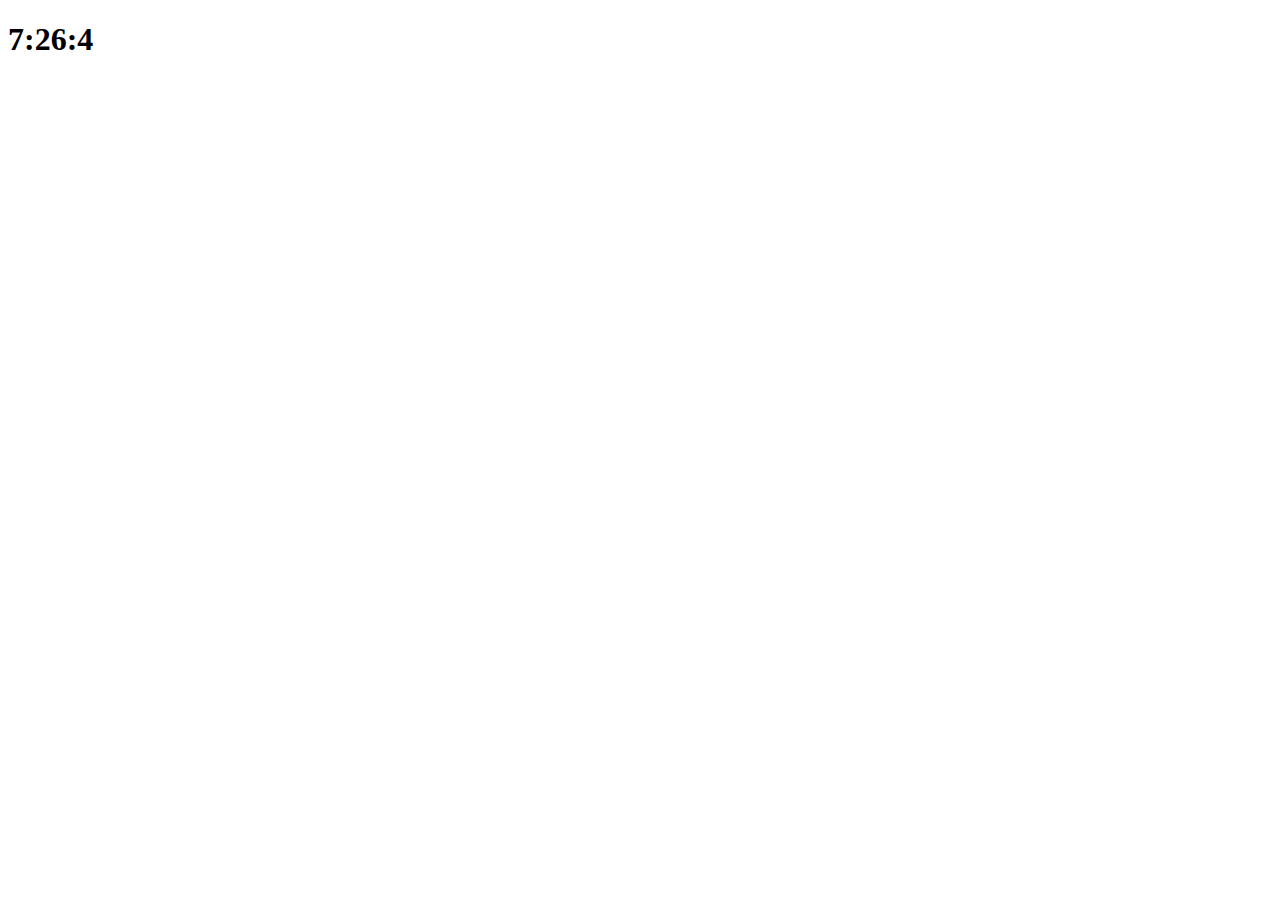
==== moondo.html @ 06b179d1 "#3.1 js-clock" ====
<!DOCTYPE html>
<html>
  <head>
    <meta charset="UTF-8" />
    <meta name="viewport" content="width=device-width, initial-scale=1.0" />
    <meta http-equiv="X-UA-Compatible" content="ie=edge" />
    <link rel="stylesheet" href="moondo.css" />
    <title>Moondo</title>
  </head>
  <body>
    <div class="js-clock">
      <h1>00:00</h1>
    </div>
    <script src="clock.js"></script>
  </body>
</html>
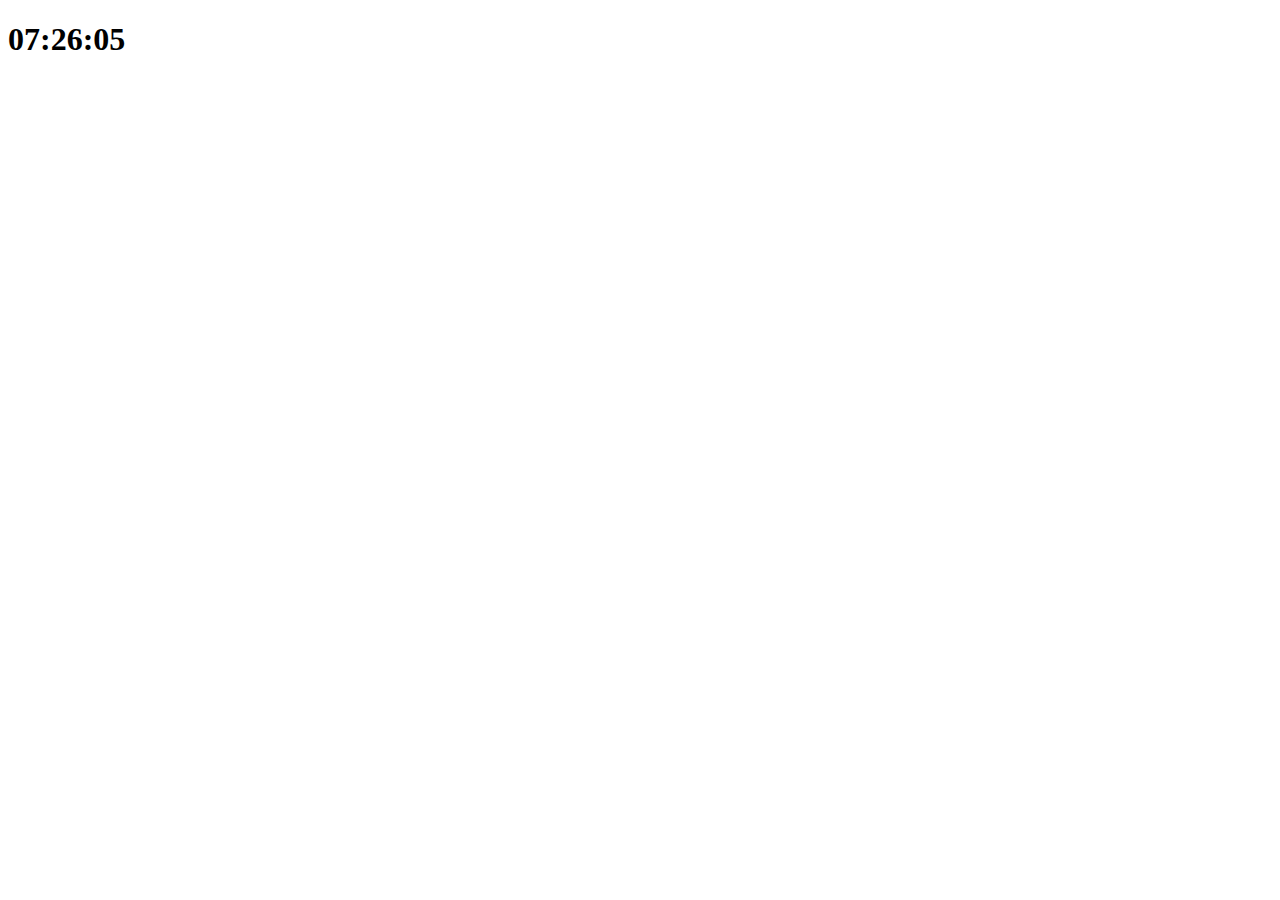
==== commit b328668e: "# 3.3 유저 이름" ====
--- a/moondo.html
+++ b/moondo.html
@@ -9,8 +9,13 @@
   </head>
   <body>
     <div class="js-clock">
-      <h1>00:00</h1>
+      <h1>00:00:00</h1>
     </div>
+    <form action="" class="js-form form">
+      <input type="text" placeholder="What is your name?" />
+    </form>
+    <h4 class="js-greeting greeting"></h4>
     <script src="clock.js"></script>
+    <script src="greeting.js"></script>
   </body>
 </html>
--- a/moondo.css
+++ b/moondo.css
@@ -0,0 +1,8 @@
+.form,
+.greeting {
+  display: none;
+}
+/* 자바스크립트로 클래스를 추가 해주면서 안 보이게 만든 컨텐츠를 보이게 만듬 */
+.showing {
+  display: block;
+}
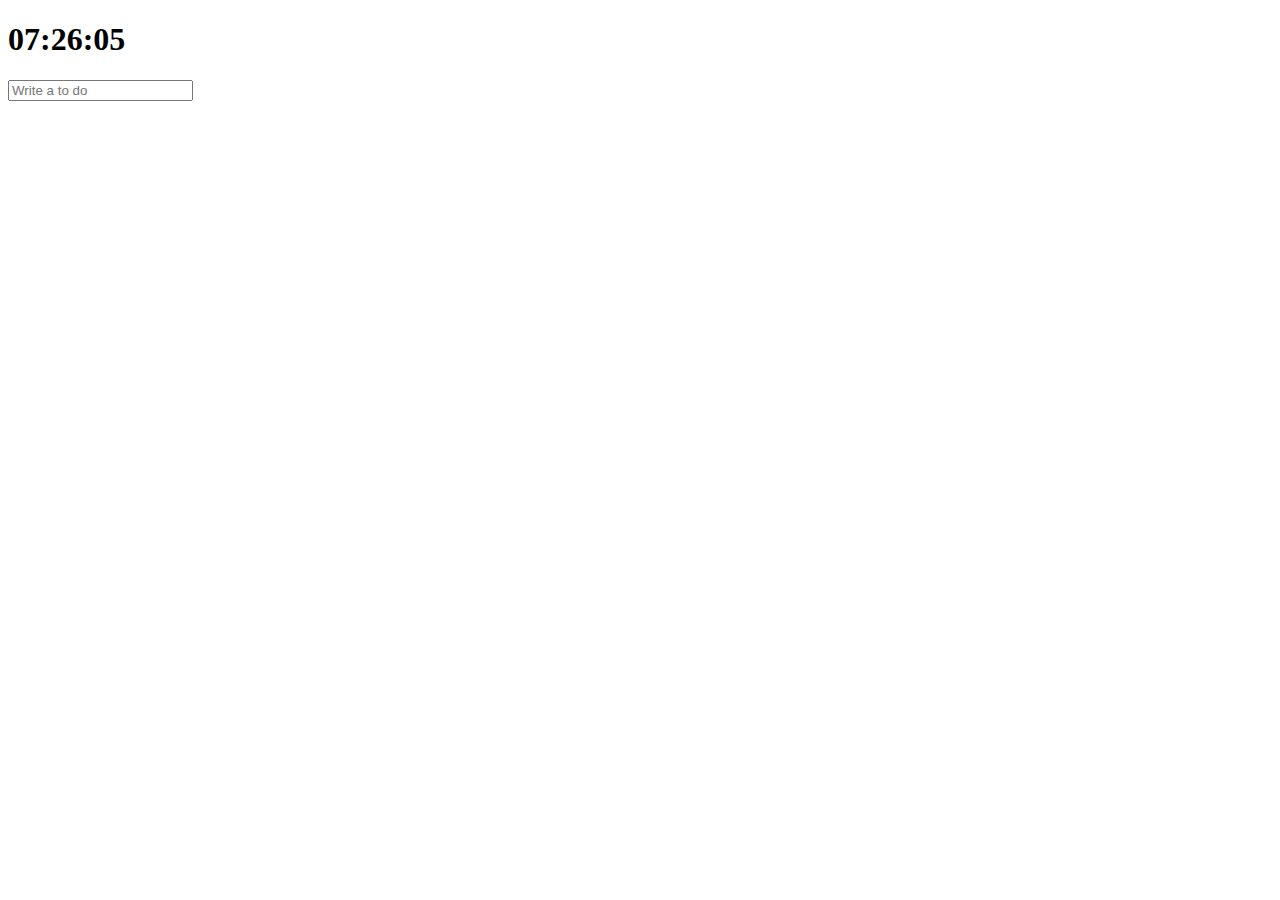
==== commit 70fc0edb: "# 3.5 To Do List" ====
--- a/moondo.html
+++ b/moondo.html
@@ -15,7 +15,12 @@
       <input type="text" placeholder="What is your name?" />
     </form>
     <h4 class="js-greeting greeting"></h4>
+    <form action="" class="js-toDoForm">
+      <input type="text" placeholder="Write a to do" />
+    </form>
+    <ul class="js-toDoList"></ul>
     <script src="clock.js"></script>
     <script src="greeting.js"></script>
+    <script src="todo.js"></script>
   </body>
 </html>
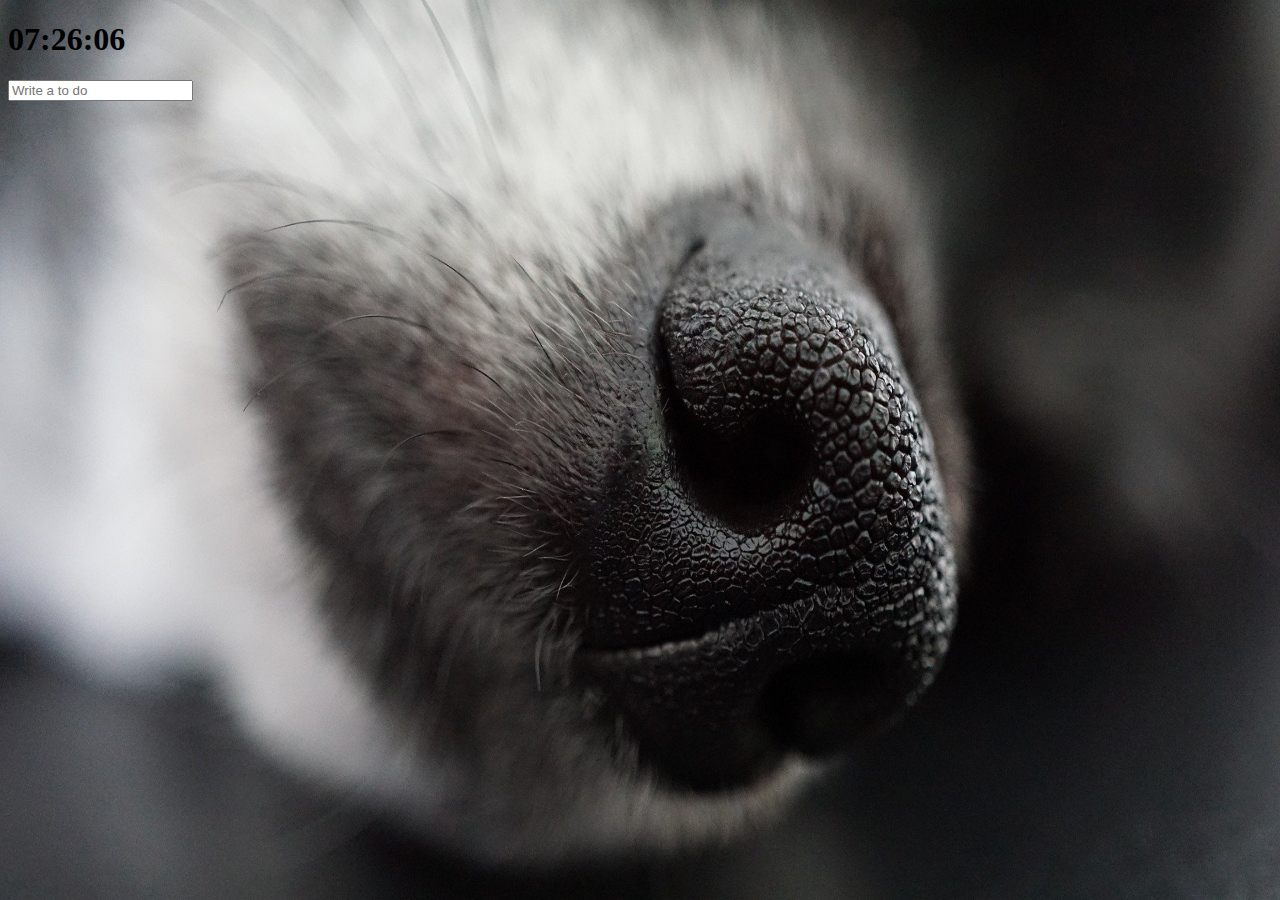
==== commit e90bdcec: "# 3.8 bg" ====
--- a/moondo.html
+++ b/moondo.html
@@ -22,5 +22,6 @@
     <script src="clock.js"></script>
     <script src="greeting.js"></script>
     <script src="todo.js"></script>
+    <script src="bg.js"></script>
   </body>
 </html>
--- a/moondo.css
+++ b/moondo.css
@@ -6,3 +6,22 @@
 .showing {
   display: block;
 }
+
+@keyframes fadeIn {
+  from {
+    opacity: 0;
+  }
+  to {
+    opacity: 1;
+  }
+}
+
+.imgBg {
+  position: absolute;
+  top: 0;
+  left: 0;
+  width: 100%;
+  height: 100%;
+  z-index: -1;
+  animation: fadeIn 0.5s ease;
+}
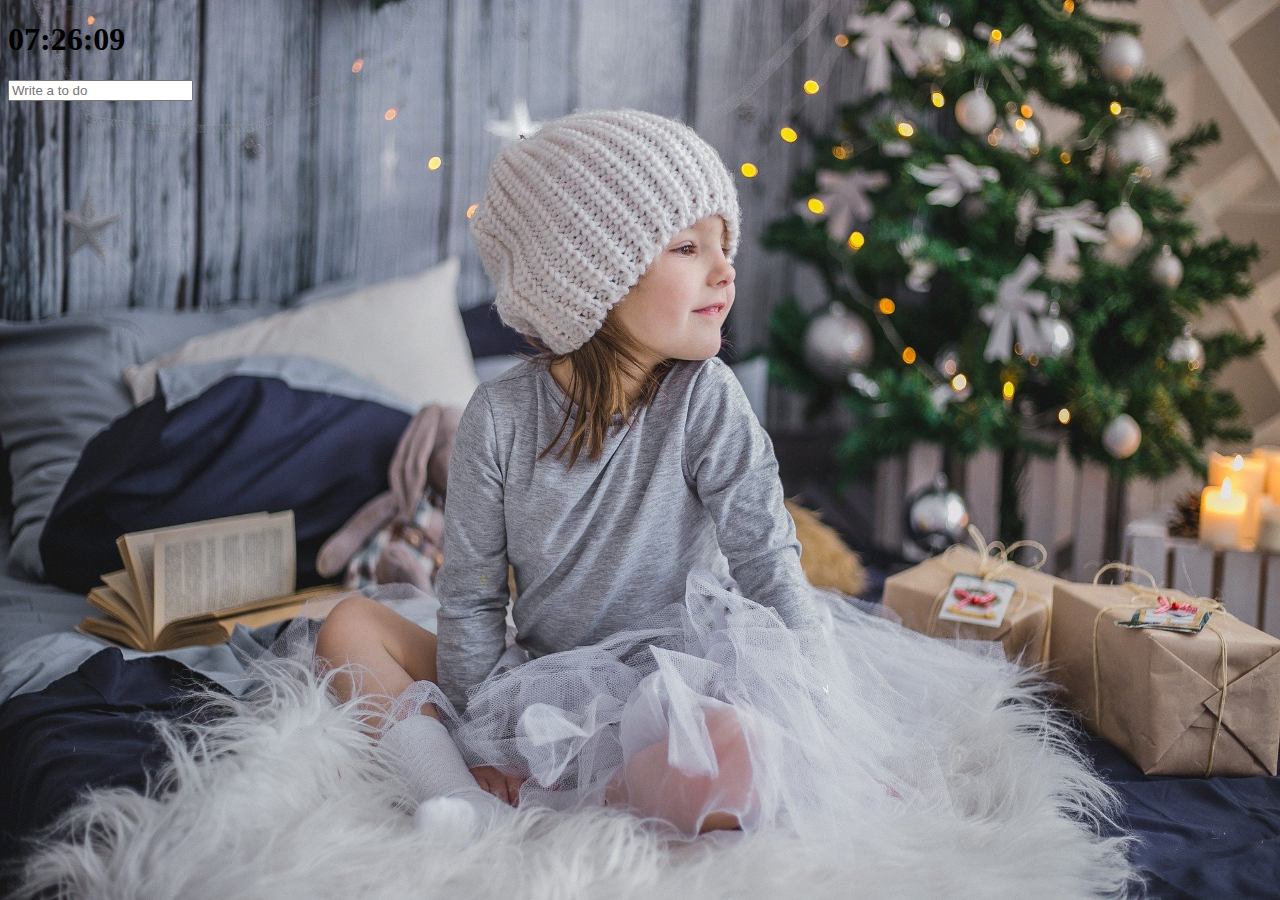
==== commit e394cead: "# 3.9 weather" ====
--- a/moondo.html
+++ b/moondo.html
@@ -23,5 +23,6 @@
     <script src="greeting.js"></script>
     <script src="todo.js"></script>
     <script src="bg.js"></script>
+    <script src="weather.js"></script>
   </body>
 </html>
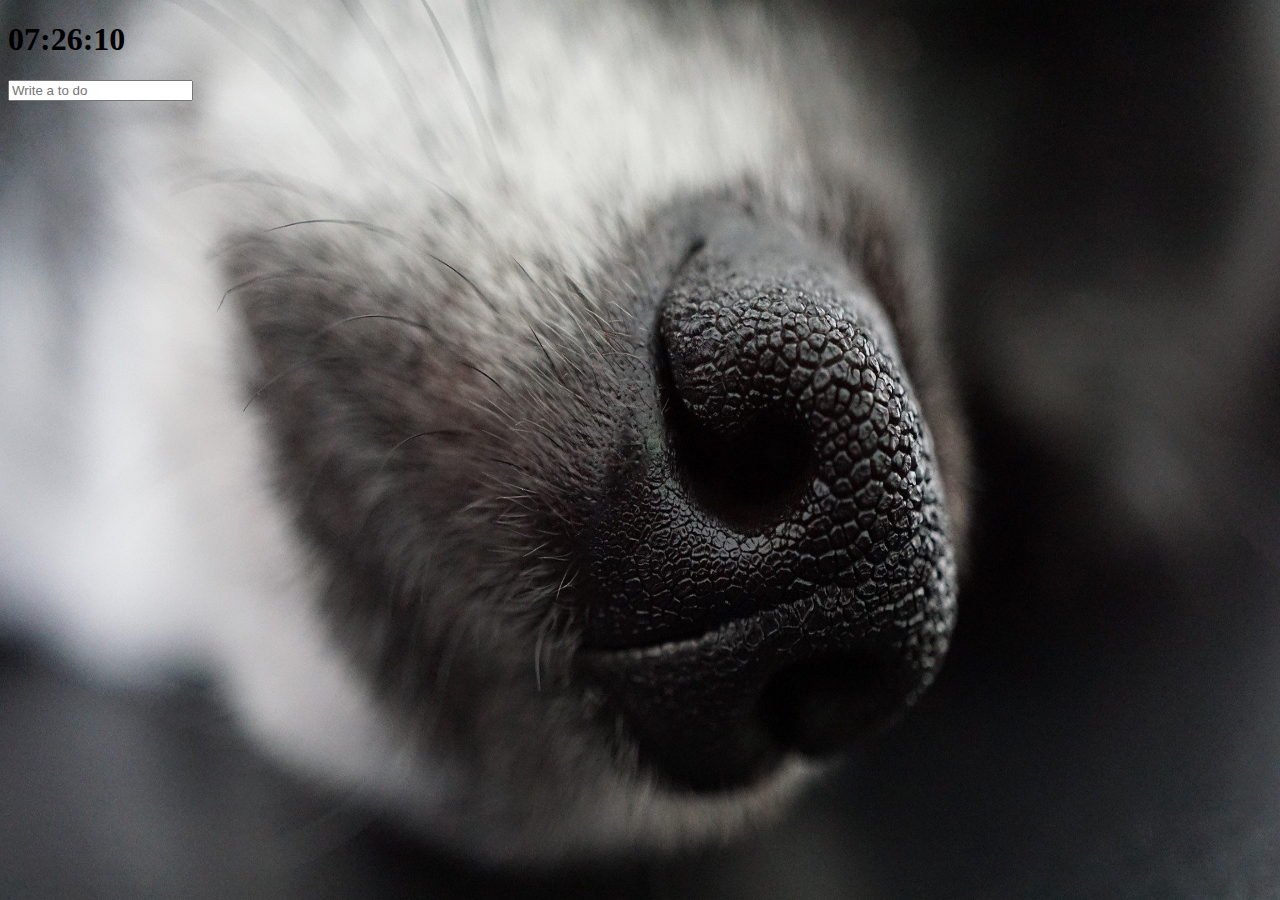
==== commit 552bf8a9: "#3.10 weather api" ====
--- a/moondo.html
+++ b/moondo.html
@@ -18,6 +18,7 @@
     <form action="" class="js-toDoForm">
       <input type="text" placeholder="Write a to do" />
     </form>
+    <span class="js-weather"></span>
     <ul class="js-toDoList"></ul>
     <script src="clock.js"></script>
     <script src="greeting.js"></script>
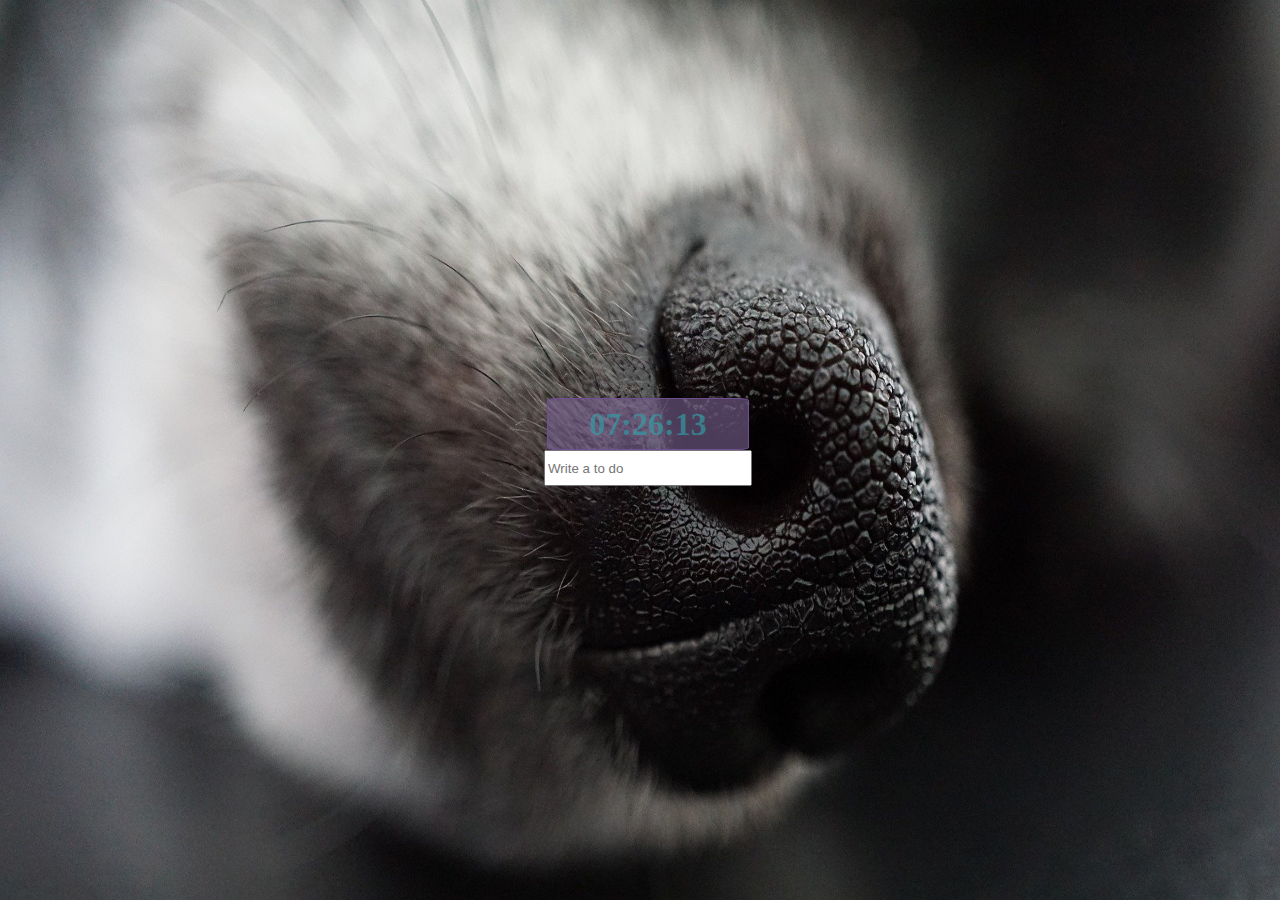
==== commit e9832286: "#3.11 conclu" ====
--- a/moondo.html
+++ b/moondo.html
@@ -8,17 +8,17 @@
     <title>Moondo</title>
   </head>
   <body>
-    <div class="js-clock">
+    <div class="js-clock clock">
       <h1>00:00:00</h1>
     </div>
     <form action="" class="js-form form">
       <input type="text" placeholder="What is your name?" />
     </form>
     <h4 class="js-greeting greeting"></h4>
-    <form action="" class="js-toDoForm">
+    <form action="" class="js-toDoForm toDoForm">
       <input type="text" placeholder="Write a to do" />
     </form>
-    <span class="js-weather"></span>
+    <span class="js-weather weather"></span>
     <ul class="js-toDoList"></ul>
     <script src="clock.js"></script>
     <script src="greeting.js"></script>
--- a/moondo.css
+++ b/moondo.css
@@ -1,3 +1,39 @@
+html,
+body {
+  width: 100%;
+  height: 100%;
+}
+body {
+  display: flex;
+  flex-direction: column;
+  justify-content: center;
+  align-items: center;
+}
+.clock {
+  width: 200px;
+  height: 50px;
+  background-color: rgba(121, 97, 145, 0.615);
+  border: 1px solid rgb(112, 78, 146);
+  border-radius: 5%;
+  display: flex;
+  justify-content: center;
+  align-items: center;
+}
+.clock h1 {
+  color: rgba(50, 159, 167, 0.664);
+}
+form input {
+  width: 200px;
+  height: 30px;
+}
+.form input:focus {
+  outline: none;
+}
+.weather {
+  justify-self: flex-end;
+  align-self: flex-start;
+  color: beige;
+}
 .form,
 .greeting {
   display: none;
